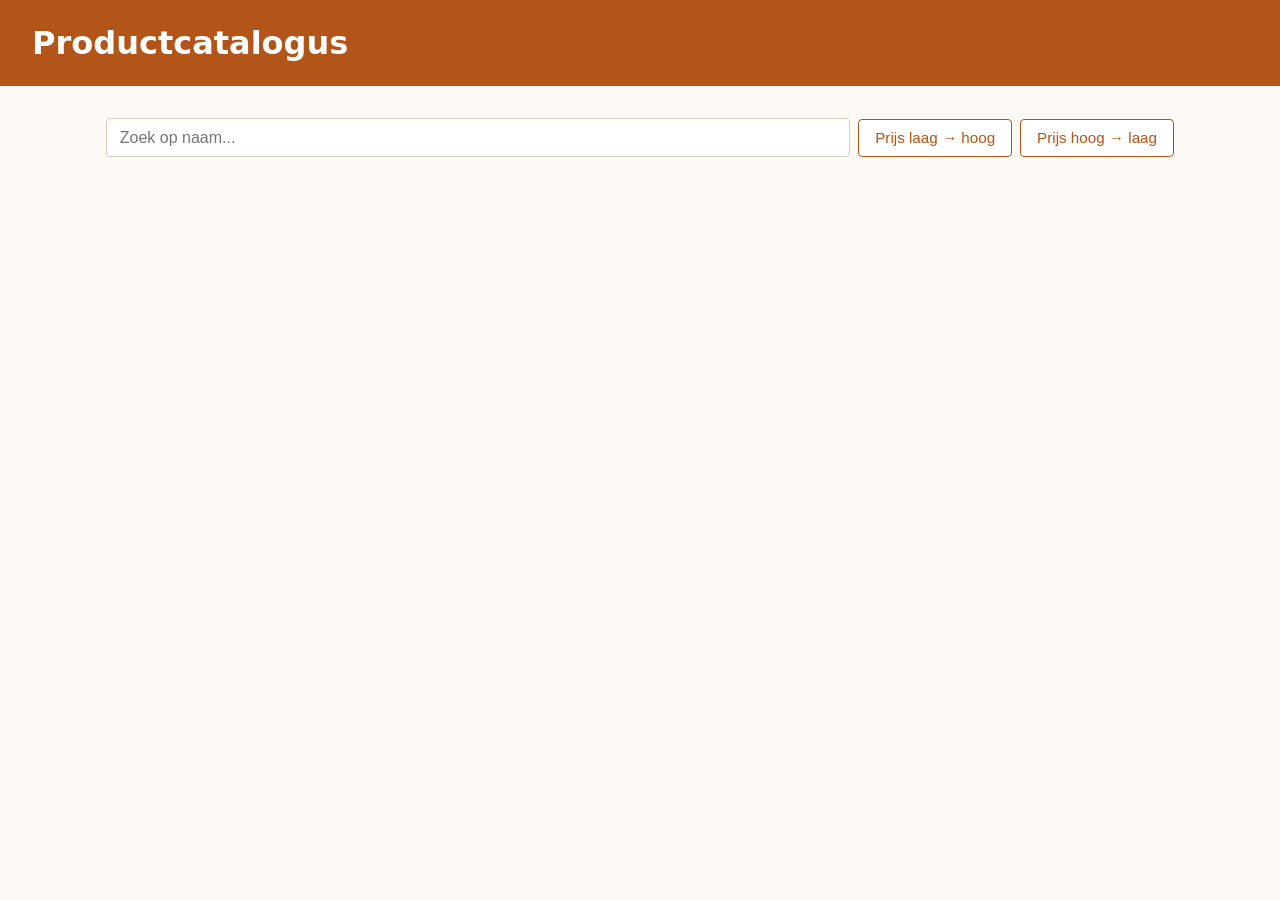
==== week-05-array-methods/eindopdracht/index.html @ 260f6959 "Initial commit" ====
<!DOCTYPE html>
<html lang="nl">
<head>
  <meta charset="UTF-8">
  <meta name="viewport" content="width=device-width, initial-scale=1.0">
  <title>Productcatalogus</title>
  <link rel="stylesheet" href="style.css">
</head>
<body>
  <header>
    <h1>Productcatalogus</h1>
  </header>
  <main>
    <section class="filters">
      <input type="search" id="search-bar" placeholder="Zoek op naam...">
      <button id="sort-low">Prijs laag → hoog</button>
      <button id="sort-high">Prijs hoog → laag</button>
    </section>
    <p id="counter"></p>
    <section id="products"></section>
  </main>

  <script src="script.js"></script>
</body>
</html>
---- week-05-array-methods/eindopdracht/style.css ----
* {
  box-sizing: border-box;
}

body {
  font-family: system-ui, sans-serif;
  margin: 0;
  background: #fdfaf6;
  color: #2d2620;
}

header {
  background: #b35418;
  color: white;
  padding: 1.5rem 2rem;
}

header h1 {
  margin: 0;
}

main {
  max-width: 1100px;
  margin: 2rem auto;
  padding: 0 1rem;
}

.filters {
  display: flex;
  flex-wrap: wrap;
  gap: 0.5rem;
  margin-bottom: 1rem;
  align-items: center;
}

#search-bar {
  flex: 1;
  min-width: 200px;
  padding: 0.6rem 0.8rem;
  border: 1px solid #d6cdc1;
  border-radius: 4px;
  font-size: 1rem;
}

#search-bar:focus {
  outline: none;
  border-color: #b35418;
}

.filters button {
  padding: 0.6rem 1rem;
  background: white;
  color: #b35418;
  border: 1px solid #b35418;
  border-radius: 4px;
  font-size: 0.95rem;
  cursor: pointer;
}

.filters button:hover {
  background: #b35418;
  color: white;
}

#counter {
  margin: 0 0 1.5rem;
  font-size: 0.9rem;
  color: #7a6a58;
}

#products {
  display: grid;
  grid-template-columns: repeat(auto-fill, minmax(200px, 1fr));
  gap: 1rem;
}

#products article {
  background: white;
  padding: 1.2rem;
  border-radius: 8px;
  box-shadow: 0 1px 3px rgba(0, 0, 0, 0.08);
  transition: transform 0.15s ease;
}

#products article:hover {
  transform: translateY(-2px);
  box-shadow: 0 4px 8px rgba(0, 0, 0, 0.1);
}

#products h3 {
  margin: 0 0 0.5rem;
  font-size: 1rem;
  color: #2d2620;
}

#products p {
  margin: 0;
  font-size: 1.2rem;
  font-weight: 600;
  color: #b35418;
}
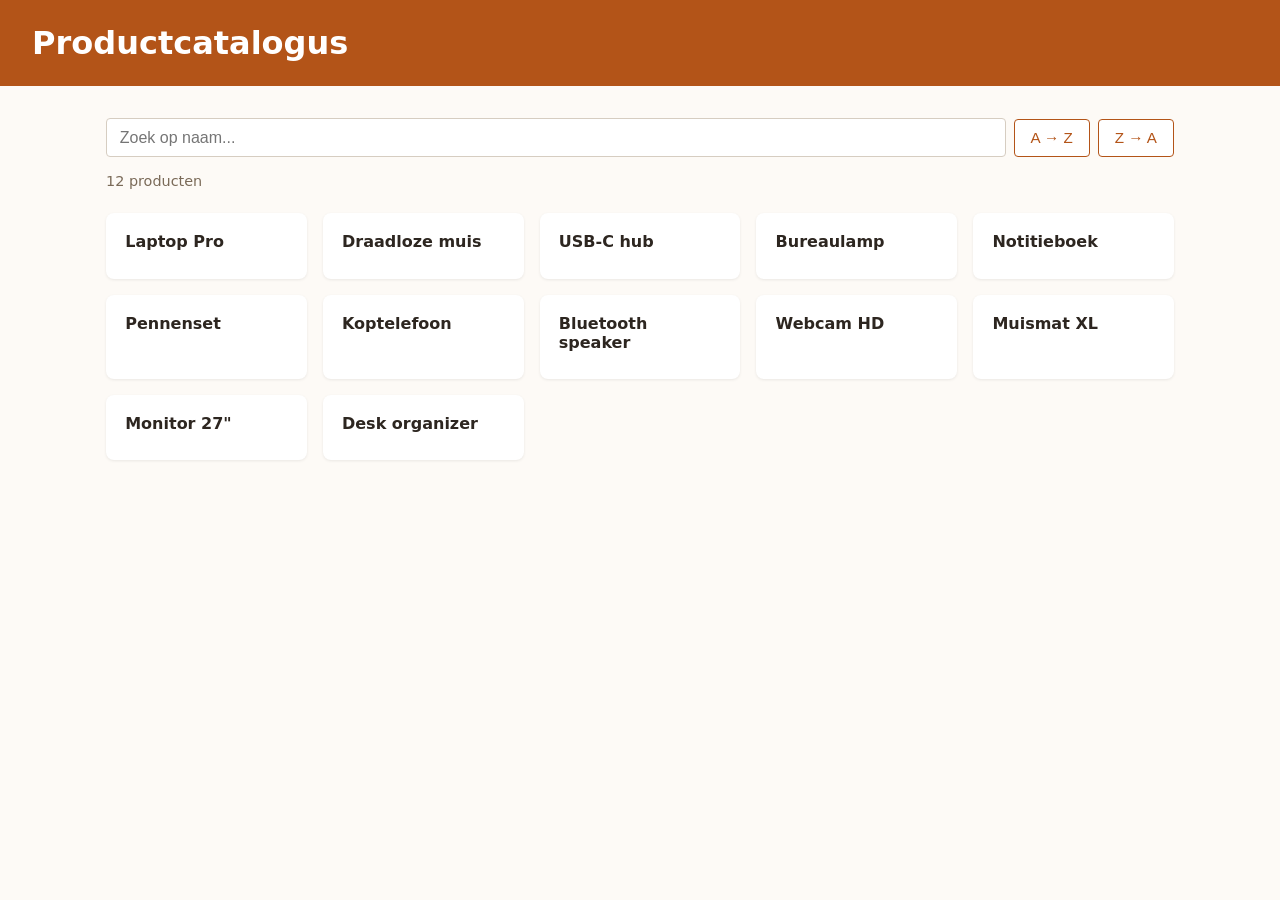
==== commit e9595450: "week 5." ====
--- a/week-05-array-methods/eindopdracht/index.html
+++ b/week-05-array-methods/eindopdracht/index.html
@@ -13,8 +13,8 @@
   <main>
     <section class="filters">
       <input type="search" id="search-bar" placeholder="Zoek op naam...">
-      <button id="sort-low">Prijs laag → hoog</button>
-      <button id="sort-high">Prijs hoog → laag</button>
+      <button id="sort-az">A → Z</button>
+      <button id="sort-za">Z → A</button>
     </section>
     <p id="counter"></p>
     <section id="products"></section>
@@ -22,4 +22,4 @@
 
   <script src="script.js"></script>
 </body>
-</html>+</html>
